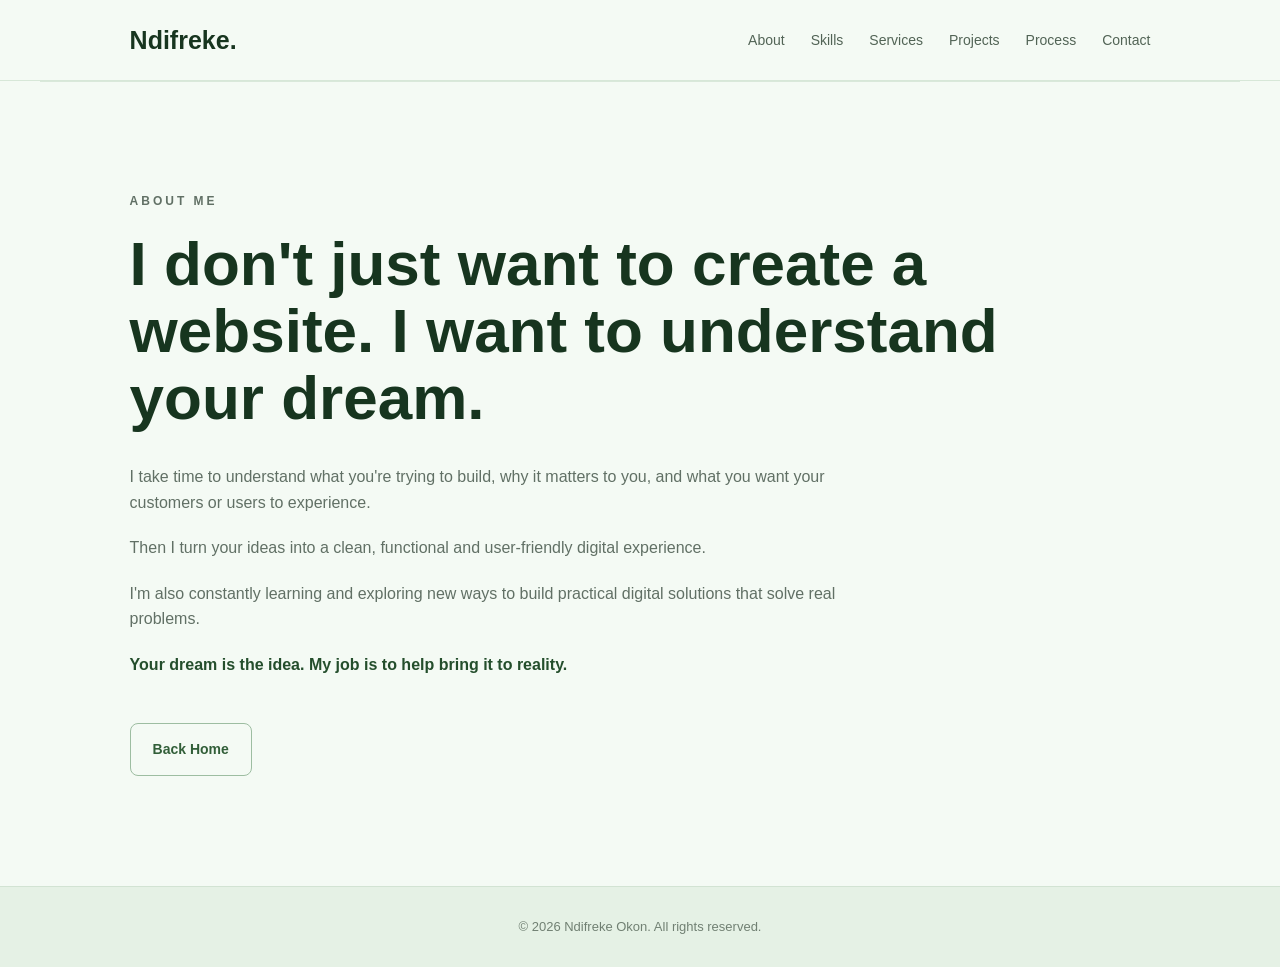
==== about.html @ 4162c1c3 "Rename About.html to about.html" ====
<!DOCTYPE html>
<html lang="en">

<head>
    <meta charset="UTF-8">
    <meta name="viewport" content="width=device-width, initial-scale=1.0">

    <title>About | Ndifreke Okon</title>

    <link rel="stylesheet" href="style.css">
</head>

<body>

<header>

    <nav class="navbar">

        <a href="index.html" class="logo">Ndifreke.</a>

        <div class="nav-links">

            <a href="about.html">About</a>
            <a href="skills.html">Skills</a>
            <a href="services.html">Services</a>
            <a href="projects.html">Projects</a>
            <a href="process.html">Process</a>
            <a href="contact.html">Contact</a>

        </div>

    </nav>

</header>


<main>

<section class="content-section">

    <p class="section-label">
        ABOUT ME
    </p>

    <h2>
        I don't just want to create a website.
        I want to understand your dream.
    </h2>

    <p>
        I take time to understand what you're trying to build,
        why it matters to you, and what you want your customers
        or users to experience.
    </p>

    <p>
        Then I turn your ideas into a clean, functional and
        user-friendly digital experience.
    </p>

    <p>
        I'm also constantly learning and exploring new ways
        to build practical digital solutions that solve real problems.
    </p>

    <p>
        <strong>
            Your dream is the idea. My job is to help bring it to reality.
        </strong>
    </p>

    <br>

    <a href="index.html" class="btn secondary">
        Back Home
    </a>

</section>

</main>


<footer>

    <p>
        © 2026 Ndifreke Okon. All rights reserved.
    </p>

</footer>

</body>

</html>
---- style.css ----
* {
    margin: 0;
    padding: 0;
    box-sizing: border-box;
}

html {
    scroll-behavior: smooth;
}

body {
    font-family: Arial, Helvetica, sans-serif;
    background: #f4faf4;
    color: #17351f;
    line-height: 1.6;
}

a {
    text-decoration: none;
    color: inherit;
}

header {
    position: sticky;
    top: 0;
    z-index: 1000;
    background: rgba(244, 250, 244, 0.96);
    backdrop-filter: blur(12px);
    border-bottom: 1px solid #d7e7d8;
}

.navbar {
    max-width: 1200px;
    margin: auto;
    padding: 20px 7%;
    display: flex;
    justify-content: space-between;
    align-items: center;
}

.logo {
    font-size: 25px;
    font-weight: 700;
    color: #17351f;
}

.nav-links {
    display: flex;
    gap: 26px;
}

.nav-links a {
    color: #526456;
    font-size: 14px;
    transition: 0.25s;
}

.nav-links a:hover {
    color: #3c9145;
}


/* HERO */

.hero {
    max-width: 1200px;
    margin: auto;
    min-height: 88vh;
    padding: 80px 7%;
    display: flex;
    align-items: center;
}

.hero-content {
    width: 100%;
    display: grid;
    grid-template-columns: 260px 1fr;
    gap: 70px;
    align-items: center;
}

.profile-area {
    display: flex;
    justify-content: center;
}

.profile-placeholder {
    width: 230px;
    height: 230px;
    border-radius: 50%;
    background: #dcefdc;
    border: 8px solid #ffffff;
    box-shadow: 0 15px 40px rgba(50, 100, 55, 0.12);
    display: flex;
    align-items: center;
    justify-content: center;
    color: #5a805e;
    font-size: 14px;
}

.hero-text-area {
    max-width: 800px;
}

.intro {
    color: #4b8d52;
    font-size: 16px;
    font-weight: 600;
    margin-bottom: 18px;
}

.hero h1 {
    font-size: clamp(55px, 8vw, 100px);
    line-height: 0.95;
    letter-spacing: -4px;
    margin-bottom: 30px;
    color: #17351f;
}

.hero-description {
    max-width: 650px;
    color: #637267;
    font-size: 18px;
}

.hero-buttons {
    display: flex;
    gap: 14px;
    margin-top: 28px;
    flex-wrap: wrap;
}


/* BUTTONS */

.btn {
    display: inline-block;
    padding: 14px 22px;
    border-radius: 8px;
    font-size: 14px;
    font-weight: 700;
    border: none;
    cursor: pointer;
    transition: 0.25s;
}

.primary {
    background: #79c77f;
    color: #17351f;
}

.primary:hover {
    background: #68b96f;
    transform: translateY(-2px);
}

.secondary {
    background: transparent;
    border: 1px solid #9dbda1;
    color: #315e38;
}

.secondary:hover {
    background: #e3f2e3;
    transform: translateY(-2px);
}


/* GRID NAVIGATION */

.grid-navigation {
    max-width: 1200px;
    margin: auto;
    padding: 30px 7% 110px;
    display: grid;
    grid-template-columns: repeat(2, 1fr);
    gap: 16px;
}

.grid-card {
    background: #ffffff;
    border: 1px solid #d9e8da;
    border-radius: 14px;
    padding: 30px;
    min-height: 210px;
    display: flex;
    flex-direction: column;
    transition: 0.3s;
}

.grid-card:hover {
    transform: translateY(-5px);
    border-color: #9fc8a2;
    box-shadow: 0 15px 35px rgba(45, 90, 50, 0.08);
}

.grid-card.wide {
    min-height: 180px;
}

.card-number {
    color: #72ad77;
    font-size: 12px;
    font-weight: 700;
    letter-spacing: 2px;
}

.grid-card h3 {
    margin-top: 25px;
    font-size: 28px;
    color: #17351f;
}

.grid-card p {
    color: #69766c;
    margin-top: 8px;
    max-width: 500px;
}

.card-link {
    margin-top: auto;
    padding-top: 20px;
    color: #43894b;
    font-size: 14px;
    font-weight: 700;
}


/* GENERAL SECTIONS */

.content-section,
.client-section {
    max-width: 1200px;
    margin: auto;
    padding: 110px 7%;
    border-top: 1px solid #d9e8da;
}

.section-label {
    color: #4c9254;
    font-size: 12px;
    letter-spacing: 3px;
    font-weight: 700;
    margin-bottom: 18px;
}

.content-section h2,
.client-section h2 {
    font-size: clamp(36px, 5vw, 62px);
    line-height: 1.08;
    max-width: 900px;
    margin-bottom: 32px;
    color: #17351f;
}

.content-section > p {
    max-width: 760px;
    color: #617065;
    margin-bottom: 20px;
}

.content-section strong {
    color: #244e2c;
}


/* SKILLS */

.skills-list {
    display: flex;
    flex-wrap: wrap;
    gap: 12px;
    margin-top: 40px;
}

.skills-list span {
    background: #e5f3e5;
    border: 1px solid #c8dfca;
    padding: 12px 20px;
    border-radius: 50px;
    color: #315e38;
    font-size: 14px;
}


/* SERVICES */

.services-grid {
    display: grid;
    grid-template-columns: repeat(2, 1fr);
    gap: 16px;
    margin-top: 40px;
}

.service-card {
    background: #ffffff;
    border: 1px solid #d9e8da;
    border-radius: 14px;
    padding: 32px;
    transition: 0.3s;
}

.service-card:hover {
    transform: translateY(-4px);
    border-color: #9fc8a2;
}

.service-card h3 {
    font-size: 24px;
    margin-bottom: 12px;
    color: #1d4525;
}

.service-card p {
    color: #657267;
}

.consultant-card {
    background: #eaf6ea;
}


/* PROJECT */

.project-card {
    background: #ffffff;
    border: 1px solid #d9e8da;
    border-radius: 14px;
    padding: 38px;
    max-width: 900px;
}

.project-status {
    display: inline-block;
    background: #e3f2e3;
    color: #4b8751;
    border-radius: 50px;
    padding: 7px 12px;
    font-size: 11px;
    font-weight: 700;
    letter-spacing: 1px;
    margin-bottom: 20px;
}

.project-card h3 {
    font-size: 30px;
    margin-bottom: 18px;
}

.project-card p {
    color: #657267;
    margin-bottom: 18px;
}


/* VIDEO */

.video-card {
    max-width: 900px;
    margin-top: 40px;
}

.video-placeholder {
    min-height: 400px;
    background: #e1f0e1;
    border: 1px dashed #9fbea2;
    border-radius: 14px;
    display: flex;
    justify-content: center;
    align-items: center;
    color: #5c7c60;
}

.video-note {
    margin-top: 12px;
    color: #738076;
}


/* PROCESS */

.process-list {
    display: grid;
    grid-template-columns: repeat(2, 1fr);
    gap: 16px;
    margin-top: 40px;
}

.process-list > div {
    background: #ffffff;
    border: 1px solid #d9e8da;
    border-radius: 14px;
    padding: 28px;
}

.process-list strong {
    color: #315e38;
    display: block;
    margin-bottom: 10px;
}

.process-list p {
    color: #68756b;
}


/* CLIENT AREA */

.client-section {
    background: #edf7ed;
}

.client-grid {
    display: grid;
    grid-template-columns: repeat(3, 1fr);
    gap: 16px;
    margin-top: 40px;
}

.client-card {
    background: #ffffff;
    border: 1px solid #d9e8da;
    border-radius: 14px;
    padding: 28px;
}

.client-card h3 {
    font-size: 23px;
    margin-bottom: 12px;
}

.client-card > p {
    color: #69766c;
    margin-bottom: 25px;
}

form {
    display: flex;
    flex-direction: column;
    gap: 12px;
}

input,
textarea,
select {
    width: 100%;
    padding: 13px 14px;
    border: 1px solid #cdddcf;
    border-radius: 7px;
    background: #f8fcf8;
    color: #17351f;
    font-family: inherit;
    outline: none;
}

input:focus,
textarea:focus,
select:focus {
    border-color: #72ad77;
}

textarea {
    resize: vertical;
}


/* CONTACT */

.contact-buttons {
    display: flex;
    gap: 14px;
    flex-wrap: wrap;
    margin: 30px 0;
}

.contact-info {
    color: #718073 !important;
}


/* FOOTER */

footer {
    background: #e5f1e5;
    border-top: 1px solid #d2e3d3;
    padding: 30px 7%;
    text-align: center;
}

footer p {
    color: #718073;
    font-size: 13px;
}


/* MOBILE */

@media (max-width: 800px) {

    .navbar {
        padding: 18px 5%;
        flex-direction: column;
        gap: 15px;
    }

    .nav-links {
        width: 100%;
        justify-content: center;
        flex-wrap: wrap;
        gap: 14px;
    }

    .hero {
        padding: 70px 5%;
    }

    .hero-content {
        grid-template-columns: 1fr;
        gap: 40px;
        text-align: center;
    }

    .profile-area {
        order: 1;
    }

    .hero-text-area {
        order: 2;
    }

    .hero-buttons {
        justify-content: center;
    }

    .hero-description {
        margin: auto;
    }

    .hero h1 {
        font-size: 55px;
        letter-spacing: -2px;
    }

    .grid-navigation {
        padding: 20px 5% 80px;
        grid-template-columns: 1fr;
    }

    .grid-card.wide {
        min-height: 210px;
    }

    .content-section,
    .client-section {
        padding: 80px 5%;
    }

    .services-grid,
    .process-list {
        grid-template-columns: 1fr;
    }

    .client-grid {
        grid-template-columns: 1fr;
    }

    .video-placeholder {
        min-height: 250px;
    }

    .contact-buttons,
    .hero-buttons {
        flex-direction: column;
    }

    .btn {
        text-align: center;
    }
}
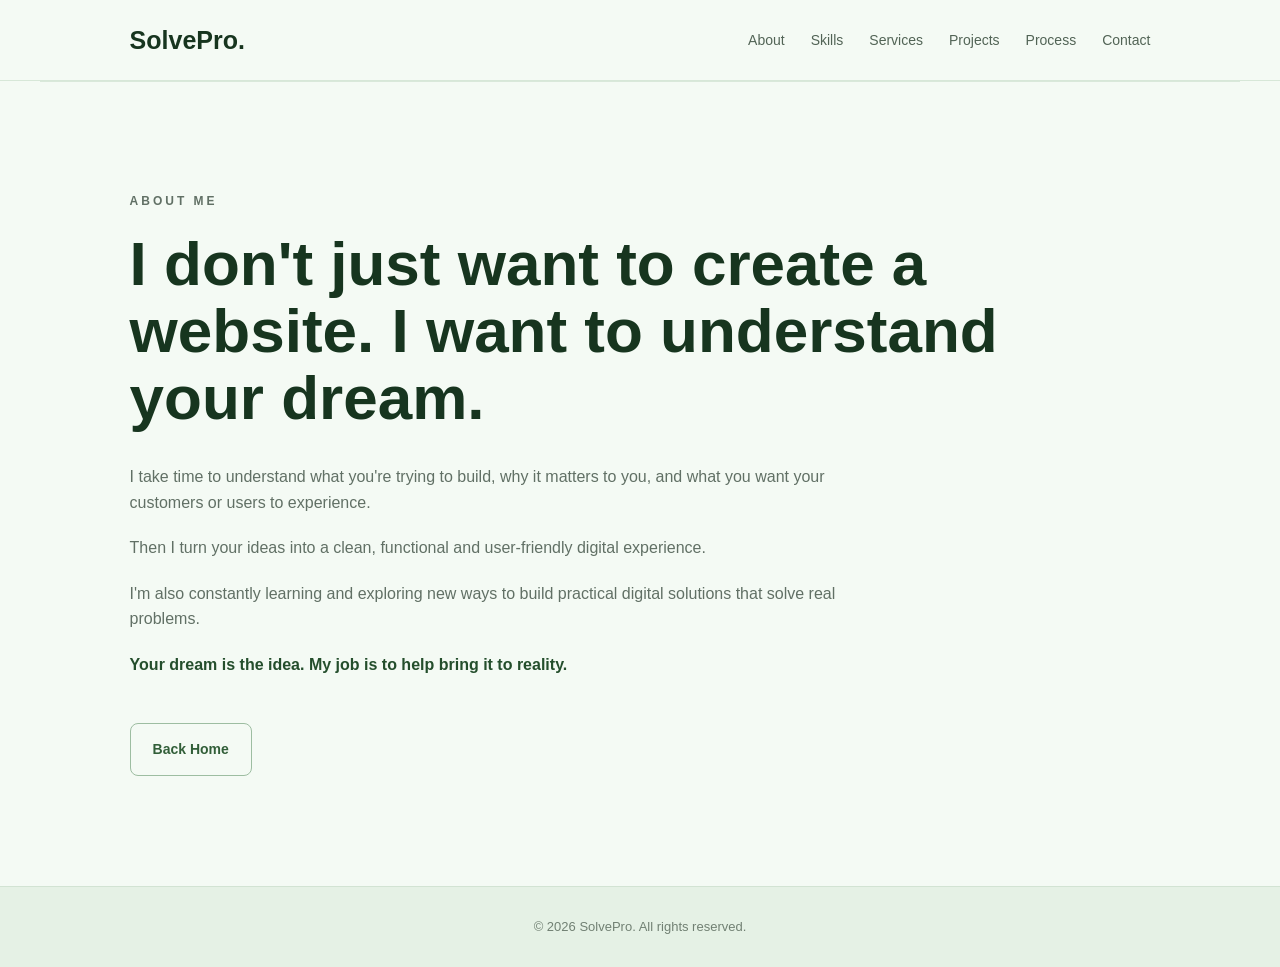
==== commit 88cdcebd: "Update about.html" ====
--- a/about.html
+++ b/about.html
@@ -5,7 +5,7 @@
     <meta charset="UTF-8">
     <meta name="viewport" content="width=device-width, initial-scale=1.0">
 
-    <title>About | Ndifreke Okon</title>
+    <title>About | SolvePro</title>
 
     <link rel="stylesheet" href="style.css">
 </head>
@@ -16,7 +16,7 @@
 
     <nav class="navbar">
 
-        <a href="index.html" class="logo">Ndifreke.</a>
+        <a href="index.html" class="logo">SolvePro.</a>
 
         <div class="nav-links">
 
@@ -83,7 +83,7 @@
 <footer>
 
     <p>
-        © 2026 Ndifreke Okon. All rights reserved.
+        © 2026 SolvePro. All rights reserved.
     </p>
 
 </footer>
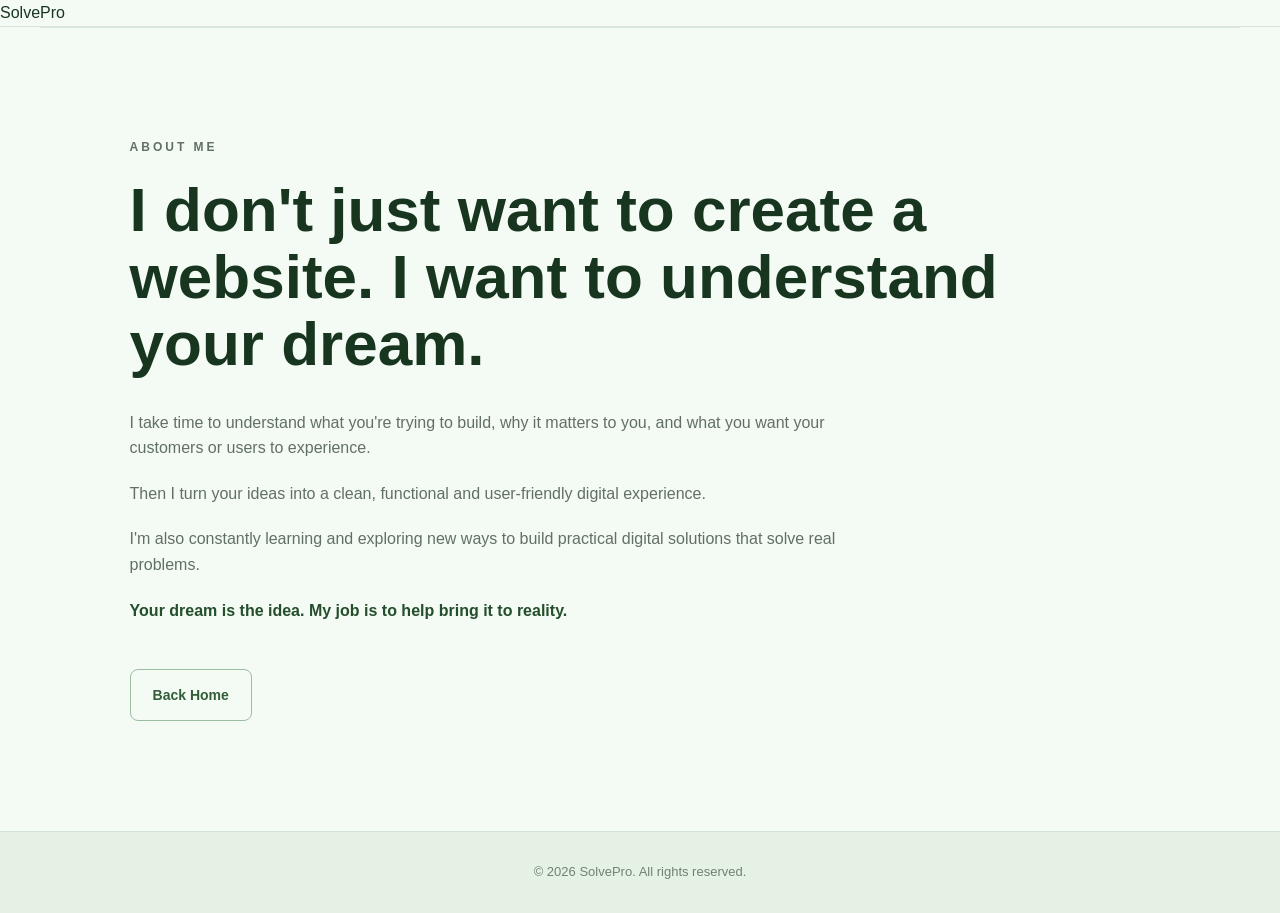
==== commit d9106039: "Update about.html" ====
--- a/about.html
+++ b/about.html
@@ -5,28 +5,20 @@
     <meta charset="UTF-8">
     <meta name="viewport" content="width=device-width, initial-scale=1.0">
 
-    <title>About | SolvePro</title>
+    <title>About         SolvePro</title>
 
     <link rel="stylesheet" href="style.css">
 </head>
 
 <body>
 
-<header>
+<header class="top-header">
 
-    <nav class="navbar">
+    <a href="index.html" class="site-logo">
+        SolvePro
+    </a>
 
-        <a href="index.html" class="logo">SolvePro.</a>
-
-        <div class="nav-links">
-
-            <a href="about.html">About</a>
-            <a href="skills.html">Skills</a>
-            <a href="services.html">Services</a>
-            <a href="projects.html">Projects</a>
-            <a href="process.html">Process</a>
-            <a href="contact.html">Contact</a>
-
+</header>
         </div>
 
     </nav>
--- a/style.css
+++ b/style.css
@@ -39,8 +39,9 @@
 }
 
 .logo {
-    font-size: 25px;
-    font-weight: 700;
+    width: 160px;
+    height: auto;
+}
     color: #17351f;
 }
 
@@ -88,15 +89,20 @@
     width: 230px;
     height: 230px;
     border-radius: 50%;
+    overflow: hidden;
     background: #dcefdc;
     border: 8px solid #ffffff;
     box-shadow: 0 15px 40px rgba(50, 100, 55, 0.12);
-    display: flex;
-    align-items: center;
-    justify-content: center;
-    color: #5a805e;
-    font-size: 14px;
-}
+    flex-shrink: 0;
+}
+
+.profile-placeholder img {
+    width: 100%;
+    height: 100%;
+    object-fit: cover;
+    object-position: center;
+    display: block;
+};
 
 .hero-text-area {
     max-width: 800px;
@@ -576,4 +582,63 @@
     .btn {
         text-align: center;
     }
-}
+@media (max-width: 800px) {
+
+    .profile-placeholder {
+        width: 180px;
+        height: 180px;
+        margin: 0 auto;
+    }
+
+}
+@media (max-width: 800px) {
+
+    .hero {
+        padding-left: 7%;
+        padding-right: 7%;
+    }
+
+    .hero-text-area {
+        width: 100%;
+        padding: 0 5px;
+    }
+
+    .hero-description {
+        padding: 0 5px;
+    }
+
+}
+/* SOLVEPRO TOP HEADER */
+
+.top-header {
+    width: 100%;
+    height: 95px;
+    background: #79c77f;
+    display: flex;
+    align-items: center;
+    justify-content: center;
+    border-bottom: 1px solid #65ad6b;
+}
+
+.site-logo {
+    color: #17351f;
+    font-size: 38px;
+    font-weight: 800;
+    letter-spacing: -1px;
+    text-decoration: none;
+}
+
+
+/* MOBILE */
+
+@media (max-width: 600px) {
+
+    .top-header {
+        height: 82px;
+    }
+
+    .site-logo {
+        font-size: 32px;
+    }
+
+        }
